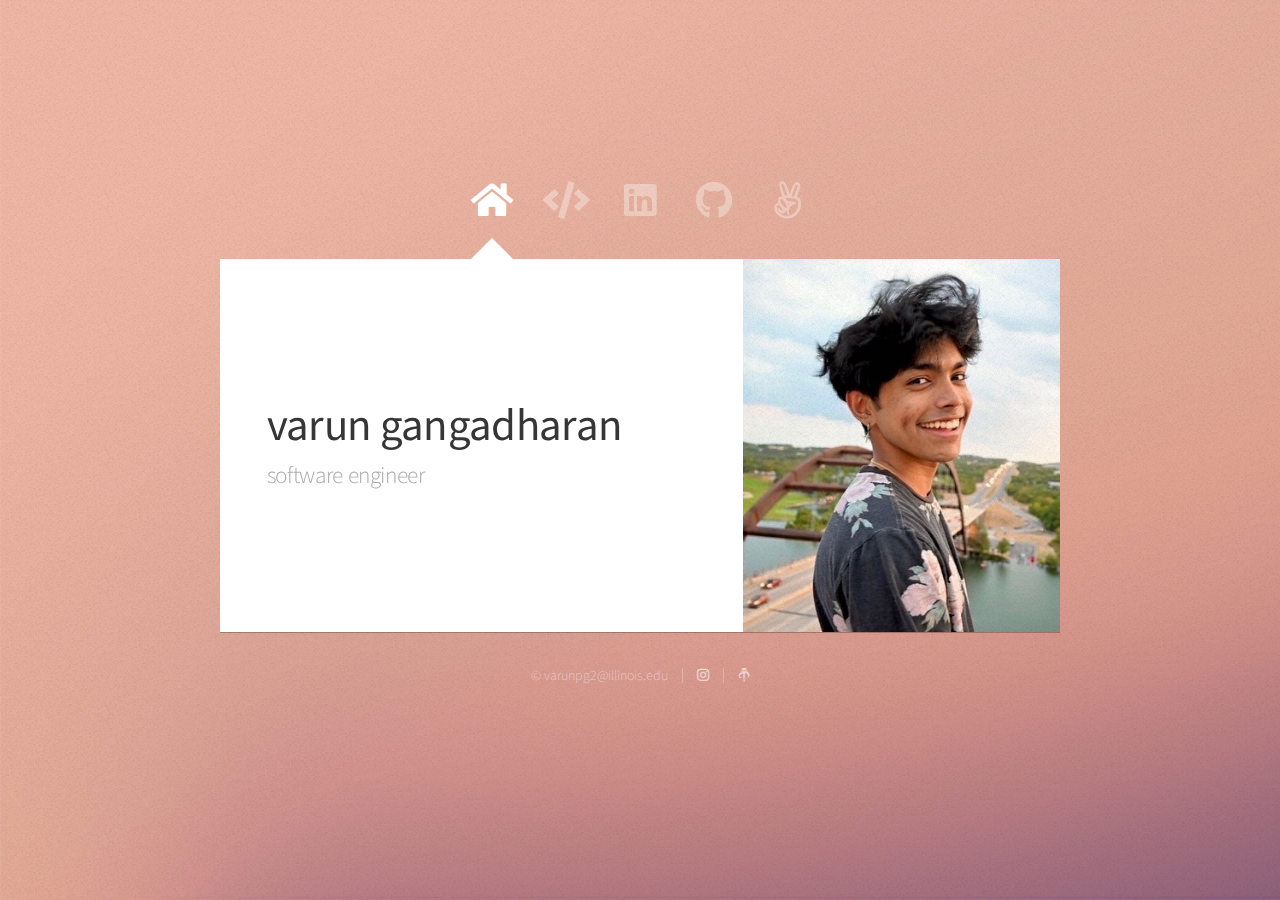
==== index.html @ 3e831afe "added proj page" ====
<!DOCTYPE HTML>

<html>
	<head>
		<title>Varun's Portfolio</title>
		<meta charset="utf-8" />
		<meta name="viewport" content="width=device-width, initial-scale=1, user-scalable=no" />
		<link rel="stylesheet" href="assets/css/main.css" />
		<noscript><link rel="stylesheet" href="assets/css/noscript.css" /></noscript>
	</head>
	<body class="is-preload">

		<!-- Wrapper-->
			<div id="wrapper">

				<!-- Nav -->
					<nav id="nav">
						<a href="#" class="icon solid fa-home"><span>Home</span></a>
						<a href="projects.html" class="icon solid fa-code"><span>projects</span></a>
						<a href="https://www.linkedin.com/in/varun-gangadharan-8949b71b5/" class="icon brands fa-linkedin"  target="_blank"><span>linkedin</span></a>
						<a href="https://github.com/varun-gangadharan" class="icon brands fa-github"  target="_blank"><span>github</span></a>
						<a href="resume.html" class="icon brands fa-angellist" target="_blank"><span>resume</span></a>
					</nav>

				<!-- Main -->
					<div id="main">

						<!-- Me -->
							<article id="home" class="panel intro">
								<header>
									<h1>varun gangadharan</h1>
									<p>software engineer</p>
								</header>
								<a href="#work" class="jumplink pic">
									<img src="images/try.png" alt="" />
								</a>
							</article>

						<!-- Work 
							<article id="work" class="panel">
								<header>
									<h2>Work</h2>
								</header>
								<p>
									project description
								</p>
								<section>
									<div class="row">
										<div class="col-4 col-6-medium col-12-small">
											<a href="#" class="image fit"><img src="images/pic01.jpg" alt=""></a>
										</div>
										<div class="col-4 col-6-medium col-12-small">
											<a href="#" class="image fit"><img src="images/pic02.jpg" alt=""></a>
										</div>
										<div class="col-4 col-6-medium col-12-small">
											<a href="#" class="image fit"><img src="images/pic03.jpg" alt=""></a>
										</div>
										<div class="col-4 col-6-medium col-12-small">
											<a href="#" class="image fit"><img src="images/pic04.jpg" alt=""></a>
										</div>
										<div class="col-4 col-6-medium col-12-small">
											<a href="#" class="image fit"><img src="images/pic05.jpg" alt=""></a>
										</div>
										<div class="col-4 col-6-medium col-12-small">
											<a href="#" class="image fit"><img src="images/pic06.jpg" alt=""></a>
										</div>
										<div class="col-4 col-6-medium col-12-small">
											<a href="#" class="image fit"><img src="images/pic07.jpg" alt=""></a>
										</div>
										<div class="col-4 col-6-medium col-12-small">
											<a href="#" class="image fit"><img src="images/pic08.jpg" alt=""></a>
										</div>
										<div class="col-4 col-6-medium col-12-small">
											<a href="#" class="image fit"><img src="images/pic09.jpg" alt=""></a>
										</div>
										<div class="col-4 col-6-medium col-12-small">
											<a href="#" class="image fit"><img src="images/pic10.jpg" alt=""></a>
										</div>
										<div class="col-4 col-6-medium col-12-small">
											<a href="#" class="image fit"><img src="images/pic11.jpg" alt=""></a>
										</div>
										<div class="col-4 col-6-medium col-12-small">
											<a href="#" class="image fit"><img src="images/pic12.jpg" alt=""></a>
										</div>
									</div>
								</section>
							</article>
						-->

					</div>

			<!-- Footer -->
			<div id="footer">
				<ul class="copyright">
					<li>&copy; varunpg2@illinois.edu</li><li><a href="https://www.instagram.com/varun.gangadharan/" class="icon brands fa-instagram" target="_blank"></a></li><li><a href="https://letterboxd.com/varuntheg/" class="icon brands fa-mandalorian" target="_blank"></a></li>
				</ul>
			</div>

	</div>

		<!-- Scripts -->
			<script src="assets/js/jquery.min.js"></script>
			<script src="assets/js/browser.min.js"></script>
			<script src="assets/js/breakpoints.min.js"></script>
			<script src="assets/js/util.js"></script>
			<script src="assets/js/main.js"></script>

	</body>
</html>
---- assets/css/main.css ----
@import url("https://fonts.googleapis.com/css?family=Source+Sans+Pro:300,400,300italic,400italic");
@import url("fontawesome-all.min.css");

/*
	Astral by HTML5 UP
	html5up.net | @ajlkn
	Free for personal and commercial use under the CCA 3.0 license (html5up.net/license)
*/

html, body, div, span, applet, object,
iframe, h1, h2, h3, h4, h5, h6, p, blockquote,
pre, a, abbr, acronym, address, big, cite,
code, del, dfn, em, img, ins, kbd, q, s, samp,
small, strike, strong, sub, sup, tt, var, b,
u, i, center, dl, dt, dd, ol, ul, li, fieldset,
form, label, legend, table, caption, tbody,
tfoot, thead, tr, th, td, article, aside,
canvas, details, embed, figure, figcaption,
footer, header, hgroup, menu, nav, output, ruby,
section, summary, time, mark, audio, video {
	margin: 0;
	padding: 0;
	border: 0;
	font-size: 100%;
	font: inherit;
	vertical-align: baseline;}

article, aside, details, figcaption, figure,
footer, header, hgroup, menu, nav, section {
	display: block;}

body {
	line-height: 1;
}

ol, ul {
	list-style: none;
}

blockquote, q {
	quotes: none;
}

	blockquote:before, blockquote:after, q:before, q:after {
		content: '';
		content: none;
	}

table {
	border-collapse: collapse;
	border-spacing: 0;
}

body {
	-webkit-text-size-adjust: none;
}

mark {
	background-color: transparent;
	color: inherit;
}

input::-moz-focus-inner {
	border: 0;
	padding: 0;
}

input, select, textarea {
	-moz-appearance: none;
	-webkit-appearance: none;
	-ms-appearance: none;
	appearance: none;
}

/* Row */

	.row {
		display: flex;
		flex-wrap: wrap;
		box-sizing: border-box;
		align-items: stretch;
	}

		.row > * {
			box-sizing: border-box;
		}

		.row.gtr-uniform > * > :last-child {
			margin-bottom: 0;
		}

		.row.aln-left {
			justify-content: flex-start;
		}

		.row.aln-center {
			justify-content: center;
		}

		.row.aln-right {
			justify-content: flex-end;
		}

		.row.aln-top {
			align-items: flex-start;
		}

		.row.aln-middle {
			align-items: center;
		}

		.row.aln-bottom {
			align-items: flex-end;
		}

		.row > .imp {
			order: -1;
		}

		.row > .col-1 {
			width: 8.33333%;
		}

		.row > .off-1 {
			margin-left: 8.33333%;
		}

		.row > .col-2 {
			width: 16.66667%;
		}

		.row > .off-2 {
			margin-left: 16.66667%;
		}

		.row > .col-3 {
			width: 25%;
		}

		.row > .off-3 {
			margin-left: 25%;
		}

		.row > .col-4 {
			width: 33.33333%;
		}

		.row > .off-4 {
			margin-left: 33.33333%;
		}

		.row > .col-5 {
			width: 41.66667%;
		}

		.row > .off-5 {
			margin-left: 41.66667%;
		}

		.row > .col-6 {
			width: 50%;
		}

		.row > .off-6 {
			margin-left: 50%;
		}

		.row > .col-7 {
			width: 58.33333%;
		}

		.row > .off-7 {
			margin-left: 58.33333%;
		}

		.row > .col-8 {
			width: 66.66667%;
		}

		.row > .off-8 {
			margin-left: 66.66667%;
		}

		.row > .col-9 {
			width: 75%;
		}

		.row > .off-9 {
			margin-left: 75%;
		}

		.row > .col-10 {
			width: 83.33333%;
		}

		.row > .off-10 {
			margin-left: 83.33333%;
		}

		.row > .col-11 {
			width: 91.66667%;
		}

		.row > .off-11 {
			margin-left: 91.66667%;
		}

		.row > .col-12 {
			width: 100%;
		}

		.row > .off-12 {
			margin-left: 100%;
		}

		.row.gtr-0 {
			margin-top: 0em;
			margin-left: 0em;
		}

			.row.gtr-0 > * {
				padding: 0em 0 0 0em;
			}

			.row.gtr-0.gtr-uniform {
				margin-top: 0em;
			}

				.row.gtr-0.gtr-uniform > * {
					padding-top: 0em;
				}

		.row.gtr-25 {
			margin-top: -0.3125em;
			margin-left: -0.3125em;
		}

			.row.gtr-25 > * {
				padding: 0.3125em 0 0 0.3125em;
			}

			.row.gtr-25.gtr-uniform {
				margin-top: -0.3125em;
			}

				.row.gtr-25.gtr-uniform > * {
					padding-top: 0.3125em;
				}

		.row.gtr-50 {
			margin-top: -0.625em;
			margin-left: -0.625em;
		}

			.row.gtr-50 > * {
				padding: 0.625em 0 0 0.625em;
			}

			.row.gtr-50.gtr-uniform {
				margin-top: -0.625em;
			}

				.row.gtr-50.gtr-uniform > * {
					padding-top: 0.625em;
				}

		.row {
			margin-top: -1.25em;
			margin-left: -1.25em;
		}

			.row > * {
				padding: 1.25em 0 0 1.25em;
			}

			.row.gtr-uniform {
				margin-top: -1.25em;
			}

				.row.gtr-uniform > * {
					padding-top: 1.25em;
				}

		.row.gtr-150 {
			margin-top: -1.875em;
			margin-left: -1.875em;
		}

			.row.gtr-150 > * {
				padding: 1.875em 0 0 1.875em;
			}

			.row.gtr-150.gtr-uniform {
				margin-top: -1.875em;
			}

				.row.gtr-150.gtr-uniform > * {
					padding-top: 1.875em;
				}

		.row.gtr-200 {
			margin-top: -2.5em;
			margin-left: -2.5em;
		}

			.row.gtr-200 > * {
				padding: 2.5em 0 0 2.5em;
			}

			.row.gtr-200.gtr-uniform {
				margin-top: -2.5em;
			}

				.row.gtr-200.gtr-uniform > * {
					padding-top: 2.5em;
				}

		@media screen and (max-width: 1680px) {

			.row {
				display: flex;
				flex-wrap: wrap;
				box-sizing: border-box;
				align-items: stretch;
			}

				.row > * {
					box-sizing: border-box;
				}

				.row.gtr-uniform > * > :last-child {
					margin-bottom: 0;
				}

				.row.aln-left {
					justify-content: flex-start;
				}

				.row.aln-center {
					justify-content: center;
				}

				.row.aln-right {
					justify-content: flex-end;
				}

				.row.aln-top {
					align-items: flex-start;
				}

				.row.aln-middle {
					align-items: center;
				}

				.row.aln-bottom {
					align-items: flex-end;
				}

				.row > .imp-xlarge {
					order: -1;
				}

				.row > .col-1-xlarge {
					width: 8.33333%;
				}

				.row > .off-1-xlarge {
					margin-left: 8.33333%;
				}

				.row > .col-2-xlarge {
					width: 16.66667%;
				}

				.row > .off-2-xlarge {
					margin-left: 16.66667%;
				}

				.row > .col-3-xlarge {
					width: 25%;
				}

				.row > .off-3-xlarge {
					margin-left: 25%;
				}

				.row > .col-4-xlarge {
					width: 33.33333%;
				}

				.row > .off-4-xlarge {
					margin-left: 33.33333%;
				}

				.row > .col-5-xlarge {
					width: 41.66667%;
				}

				.row > .off-5-xlarge {
					margin-left: 41.66667%;
				}

				.row > .col-6-xlarge {
					width: 50%;
				}

				.row > .off-6-xlarge {
					margin-left: 50%;
				}

				.row > .col-7-xlarge {
					width: 58.33333%;
				}

				.row > .off-7-xlarge {
					margin-left: 58.33333%;
				}

				.row > .col-8-xlarge {
					width: 66.66667%;
				}

				.row > .off-8-xlarge {
					margin-left: 66.66667%;
				}

				.row > .col-9-xlarge {
					width: 75%;
				}

				.row > .off-9-xlarge {
					margin-left: 75%;
				}

				.row > .col-10-xlarge {
					width: 83.33333%;
				}

				.row > .off-10-xlarge {
					margin-left: 83.33333%;
				}

				.row > .col-11-xlarge {
					width: 91.66667%;
				}

				.row > .off-11-xlarge {
					margin-left: 91.66667%;
				}

				.row > .col-12-xlarge {
					width: 100%;
				}

				.row > .off-12-xlarge {
					margin-left: 100%;
				}

				.row.gtr-0 {
					margin-top: 0em;
					margin-left: 0em;
				}

					.row.gtr-0 > * {
						padding: 0em 0 0 0em;
					}

					.row.gtr-0.gtr-uniform {
						margin-top: 0em;
					}

						.row.gtr-0.gtr-uniform > * {
							padding-top: 0em;
						}

				.row.gtr-25 {
					margin-top: -0.3125em;
					margin-left: -0.3125em;
				}

					.row.gtr-25 > * {
						padding: 0.3125em 0 0 0.3125em;
					}

					.row.gtr-25.gtr-uniform {
						margin-top: -0.3125em;
					}

						.row.gtr-25.gtr-uniform > * {
							padding-top: 0.3125em;
						}

				.row.gtr-50 {
					margin-top: -0.625em;
					margin-left: -0.625em;
				}

					.row.gtr-50 > * {
						padding: 0.625em 0 0 0.625em;
					}

					.row.gtr-50.gtr-uniform {
						margin-top: -0.625em;
					}

						.row.gtr-50.gtr-uniform > * {
							padding-top: 0.625em;
						}

				.row {
					margin-top: -1.25em;
					margin-left: -1.25em;
				}

					.row > * {
						padding: 1.25em 0 0 1.25em;
					}

					.row.gtr-uniform {
						margin-top: -1.25em;
					}

						.row.gtr-uniform > * {
							padding-top: 1.25em;
						}

				.row.gtr-150 {
					margin-top: -1.875em;
					margin-left: -1.875em;
				}

					.row.gtr-150 > * {
						padding: 1.875em 0 0 1.875em;
					}

					.row.gtr-150.gtr-uniform {
						margin-top: -1.875em;
					}

						.row.gtr-150.gtr-uniform > * {
							padding-top: 1.875em;
						}

				.row.gtr-200 {
					margin-top: -2.5em;
					margin-left: -2.5em;
				}

					.row.gtr-200 > * {
						padding: 2.5em 0 0 2.5em;
					}

					.row.gtr-200.gtr-uniform {
						margin-top: -2.5em;
					}

						.row.gtr-200.gtr-uniform > * {
							padding-top: 2.5em;
						}

		}

		@media screen and (max-width: 1280px) {

			.row {
				display: flex;
				flex-wrap: wrap;
				box-sizing: border-box;
				align-items: stretch;
			}

				.row > * {
					box-sizing: border-box;
				}

				.row.gtr-uniform > * > :last-child {
					margin-bottom: 0;
				}

				.row.aln-left {
					justify-content: flex-start;
				}

				.row.aln-center {
					justify-content: center;
				}

				.row.aln-right {
					justify-content: flex-end;
				}

				.row.aln-top {
					align-items: flex-start;
				}

				.row.aln-middle {
					align-items: center;
				}

				.row.aln-bottom {
					align-items: flex-end;
				}

				.row > .imp-large {
					order: -1;
				}

				.row > .col-1-large {
					width: 8.33333%;
				}

				.row > .off-1-large {
					margin-left: 8.33333%;
				}

				.row > .col-2-large {
					width: 16.66667%;
				}

				.row > .off-2-large {
					margin-left: 16.66667%;
				}

				.row > .col-3-large {
					width: 25%;
				}

				.row > .off-3-large {
					margin-left: 25%;
				}

				.row > .col-4-large {
					width: 33.33333%;
				}

				.row > .off-4-large {
					margin-left: 33.33333%;
				}

				.row > .col-5-large {
					width: 41.66667%;
				}

				.row > .off-5-large {
					margin-left: 41.66667%;
				}

				.row > .col-6-large {
					width: 50%;
				}

				.row > .off-6-large {
					margin-left: 50%;
				}

				.row > .col-7-large {
					width: 58.33333%;
				}

				.row > .off-7-large {
					margin-left: 58.33333%;
				}

				.row > .col-8-large {
					width: 66.66667%;
				}

				.row > .off-8-large {
					margin-left: 66.66667%;
				}

				.row > .col-9-large {
					width: 75%;
				}

				.row > .off-9-large {
					margin-left: 75%;
				}

				.row > .col-10-large {
					width: 83.33333%;
				}

				.row > .off-10-large {
					margin-left: 83.33333%;
				}

				.row > .col-11-large {
					width: 91.66667%;
				}

				.row > .off-11-large {
					margin-left: 91.66667%;
				}

				.row > .col-12-large {
					width: 100%;
				}

				.row > .off-12-large {
					margin-left: 100%;
				}

				.row.gtr-0 {
					margin-top: 0em;
					margin-left: 0em;
				}

					.row.gtr-0 > * {
						padding: 0em 0 0 0em;
					}

					.row.gtr-0.gtr-uniform {
						margin-top: 0em;
					}

						.row.gtr-0.gtr-uniform > * {
							padding-top: 0em;
						}

				.row.gtr-25 {
					margin-top: -0.3125em;
					margin-left: -0.3125em;
				}

					.row.gtr-25 > * {
						padding: 0.3125em 0 0 0.3125em;
					}

					.row.gtr-25.gtr-uniform {
						margin-top: -0.3125em;
					}

						.row.gtr-25.gtr-uniform > * {
							padding-top: 0.3125em;
						}

				.row.gtr-50 {
					margin-top: -0.625em;
					margin-left: -0.625em;
				}

					.row.gtr-50 > * {
						padding: 0.625em 0 0 0.625em;
					}

					.row.gtr-50.gtr-uniform {
						margin-top: -0.625em;
					}

						.row.gtr-50.gtr-uniform > * {
							padding-top: 0.625em;
						}

				.row {
					margin-top: -1.25em;
					margin-left: -1.25em;
				}

					.row > * {
						padding: 1.25em 0 0 1.25em;
					}

					.row.gtr-uniform {
						margin-top: -1.25em;
					}

						.row.gtr-uniform > * {
							padding-top: 1.25em;
						}

				.row.gtr-150 {
					margin-top: -1.875em;
					margin-left: -1.875em;
				}

					.row.gtr-150 > * {
						padding: 1.875em 0 0 1.875em;
					}

					.row.gtr-150.gtr-uniform {
						margin-top: -1.875em;
					}

						.row.gtr-150.gtr-uniform > * {
							padding-top: 1.875em;
						}

				.row.gtr-200 {
					margin-top: -2.5em;
					margin-left: -2.5em;
				}

					.row.gtr-200 > * {
						padding: 2.5em 0 0 2.5em;
					}

					.row.gtr-200.gtr-uniform {
						margin-top: -2.5em;
					}

						.row.gtr-200.gtr-uniform > * {
							padding-top: 2.5em;
						}

		}

		@media screen and (max-width: 980px) {

			.row {
				display: flex;
				flex-wrap: wrap;
				box-sizing: border-box;
				align-items: stretch;
			}

				.row > * {
					box-sizing: border-box;
				}

				.row.gtr-uniform > * > :last-child {
					margin-bottom: 0;
				}

				.row.aln-left {
					justify-content: flex-start;
				}

				.row.aln-center {
					justify-content: center;
				}

				.row.aln-right {
					justify-content: flex-end;
				}

				.row.aln-top {
					align-items: flex-start;
				}

				.row.aln-middle {
					align-items: center;
				}

				.row.aln-bottom {
					align-items: flex-end;
				}

				.row > .imp-medium {
					order: -1;
				}

				.row > .col-1-medium {
					width: 8.33333%;
				}

				.row > .off-1-medium {
					margin-left: 8.33333%;
				}

				.row > .col-2-medium {
					width: 16.66667%;
				}

				.row > .off-2-medium {
					margin-left: 16.66667%;
				}

				.row > .col-3-medium {
					width: 25%;
				}

				.row > .off-3-medium {
					margin-left: 25%;
				}

				.row > .col-4-medium {
					width: 33.33333%;
				}

				.row > .off-4-medium {
					margin-left: 33.33333%;
				}

				.row > .col-5-medium {
					width: 41.66667%;
				}

				.row > .off-5-medium {
					margin-left: 41.66667%;
				}

				.row > .col-6-medium {
					width: 50%;
				}

				.row > .off-6-medium {
					margin-left: 50%;
				}

				.row > .col-7-medium {
					width: 58.33333%;
				}

				.row > .off-7-medium {
					margin-left: 58.33333%;
				}

				.row > .col-8-medium {
					width: 66.66667%;
				}

				.row > .off-8-medium {
					margin-left: 66.66667%;
				}

				.row > .col-9-medium {
					width: 75%;
				}

				.row > .off-9-medium {
					margin-left: 75%;
				}

				.row > .col-10-medium {
					width: 83.33333%;
				}

				.row > .off-10-medium {
					margin-left: 83.33333%;
				}

				.row > .col-11-medium {
					width: 91.66667%;
				}

				.row > .off-11-medium {
					margin-left: 91.66667%;
				}

				.row > .col-12-medium {
					width: 100%;
				}

				.row > .off-12-medium {
					margin-left: 100%;
				}

				.row.gtr-0 {
					margin-top: 0em;
					margin-left: 0em;
				}

					.row.gtr-0 > * {
						padding: 0em 0 0 0em;
					}

					.row.gtr-0.gtr-uniform {
						margin-top: 0em;
					}

						.row.gtr-0.gtr-uniform > * {
							padding-top: 0em;
						}

				.row.gtr-25 {
					margin-top: -0.3125em;
					margin-left: -0.3125em;
				}

					.row.gtr-25 > * {
						padding: 0.3125em 0 0 0.3125em;
					}

					.row.gtr-25.gtr-uniform {
						margin-top: -0.3125em;
					}

						.row.gtr-25.gtr-uniform > * {
							padding-top: 0.3125em;
						}

				.row.gtr-50 {
					margin-top: -0.625em;
					margin-left: -0.625em;
				}

					.row.gtr-50 > * {
						padding: 0.625em 0 0 0.625em;
					}

					.row.gtr-50.gtr-uniform {
						margin-top: -0.625em;
					}

						.row.gtr-50.gtr-uniform > * {
							padding-top: 0.625em;
						}

				.row {
					margin-top: -1.25em;
					margin-left: -1.25em;
				}

					.row > * {
						padding: 1.25em 0 0 1.25em;
					}

					.row.gtr-uniform {
						margin-top: -1.25em;
					}

						.row.gtr-uniform > * {
							padding-top: 1.25em;
						}

				.row.gtr-150 {
					margin-top: -1.875em;
					margin-left: -1.875em;
				}

					.row.gtr-150 > * {
						padding: 1.875em 0 0 1.875em;
					}

					.row.gtr-150.gtr-uniform {
						margin-top: -1.875em;
					}

						.row.gtr-150.gtr-uniform > * {
							padding-top: 1.875em;
						}

				.row.gtr-200 {
					margin-top: -2.5em;
					margin-left: -2.5em;
				}

					.row.gtr-200 > * {
						padding: 2.5em 0 0 2.5em;
					}

					.row.gtr-200.gtr-uniform {
						margin-top: -2.5em;
					}

						.row.gtr-200.gtr-uniform > * {
							padding-top: 2.5em;
						}

		}

		@media screen and (max-width: 736px) {

			.row {
				display: flex;
				flex-wrap: wrap;
				box-sizing: border-box;
				align-items: stretch;
			}

				.row > * {
					box-sizing: border-box;
				}

				.row.gtr-uniform > * > :last-child {
					margin-bottom: 0;
				}

				.row.aln-left {
					justify-content: flex-start;
				}

				.row.aln-center {
					justify-content: center;
				}

				.row.aln-right {
					justify-content: flex-end;
				}

				.row.aln-top {
					align-items: flex-start;
				}

				.row.aln-middle {
					align-items: center;
				}

				.row.aln-bottom {
					align-items: flex-end;
				}

				.row > .imp-small {
					order: -1;
				}

				.row > .col-1-small {
					width: 8.33333%;
				}

				.row > .off-1-small {
					margin-left: 8.33333%;
				}

				.row > .col-2-small {
					width: 16.66667%;
				}

				.row > .off-2-small {
					margin-left: 16.66667%;
				}

				.row > .col-3-small {
					width: 25%;
				}

				.row > .off-3-small {
					margin-left: 25%;
				}

				.row > .col-4-small {
					width: 33.33333%;
				}

				.row > .off-4-small {
					margin-left: 33.33333%;
				}

				.row > .col-5-small {
					width: 41.66667%;
				}

				.row > .off-5-small {
					margin-left: 41.66667%;
				}

				.row > .col-6-small {
					width: 50%;
				}

				.row > .off-6-small {
					margin-left: 50%;
				}

				.row > .col-7-small {
					width: 58.33333%;
				}

				.row > .off-7-small {
					margin-left: 58.33333%;
				}

				.row > .col-8-small {
					width: 66.66667%;
				}

				.row > .off-8-small {
					margin-left: 66.66667%;
				}

				.row > .col-9-small {
					width: 75%;
				}

				.row > .off-9-small {
					margin-left: 75%;
				}

				.row > .col-10-small {
					width: 83.33333%;
				}

				.row > .off-10-small {
					margin-left: 83.33333%;
				}

				.row > .col-11-small {
					width: 91.66667%;
				}

				.row > .off-11-small {
					margin-left: 91.66667%;
				}

				.row > .col-12-small {
					width: 100%;
				}

				.row > .off-12-small {
					margin-left: 100%;
				}

				.row.gtr-0 {
					margin-top: 0em;
					margin-left: 0em;
				}

					.row.gtr-0 > * {
						padding: 0em 0 0 0em;
					}

					.row.gtr-0.gtr-uniform {
						margin-top: 0em;
					}

						.row.gtr-0.gtr-uniform > * {
							padding-top: 0em;
						}

				.row.gtr-25 {
					margin-top: -0.3125em;
					margin-left: -0.3125em;
				}

					.row.gtr-25 > * {
						padding: 0.3125em 0 0 0.3125em;
					}

					.row.gtr-25.gtr-uniform {
						margin-top: -0.3125em;
					}

						.row.gtr-25.gtr-uniform > * {
							padding-top: 0.3125em;
						}

				.row.gtr-50 {
					margin-top: -0.625em;
					margin-left: -0.625em;
				}

					.row.gtr-50 > * {
						padding: 0.625em 0 0 0.625em;
					}

					.row.gtr-50.gtr-uniform {
						margin-top: -0.625em;
					}

						.row.gtr-50.gtr-uniform > * {
							padding-top: 0.625em;
						}

				.row {
					margin-top: -1.25em;
					margin-left: -1.25em;
				}

					.row > * {
						padding: 1.25em 0 0 1.25em;
					}

					.row.gtr-uniform {
						margin-top: -1.25em;
					}

						.row.gtr-uniform > * {
							padding-top: 1.25em;
						}

				.row.gtr-150 {
					margin-top: -1.875em;
					margin-left: -1.875em;
				}

					.row.gtr-150 > * {
						padding: 1.875em 0 0 1.875em;
					}

					.row.gtr-150.gtr-uniform {
						margin-top: -1.875em;
					}

						.row.gtr-150.gtr-uniform > * {
							padding-top: 1.875em;
						}

				.row.gtr-200 {
					margin-top: -2.5em;
					margin-left: -2.5em;
				}

					.row.gtr-200 > * {
						padding: 2.5em 0 0 2.5em;
					}

					.row.gtr-200.gtr-uniform {
						margin-top: -2.5em;
					}

						.row.gtr-200.gtr-uniform > * {
							padding-top: 2.5em;
						}

		}

/* Basic */

	html {
		box-sizing: border-box;
	}

	*, *:before, *:after {
		box-sizing: inherit;
	}

	body {
		background-image: url("images/overlay.png"), url("images/bg.jpg");
		background-repeat: repeat, no-repeat;
		background-size: auto, 100% 100%;
		background-attachment: fixed;
		overflow-y: scroll;
	}

		body.is-preload *, body.is-preload *:before, body.is-preload *:after {
			-moz-animation: none !important;
			-webkit-animation: none !important;
			-ms-animation: none !important;
			animation: none !important;
			-moz-transition: none !important;
			-webkit-transition: none !important;
			-ms-transition: none !important;
			transition: none !important;
		}

	body, input, textarea, select {
		font-family: 'Source Sans Pro', sans-serif;
		font-weight: 300;
		color: #777777;
		font-size: 20pt;
		line-height: 1.75em;
	}

		@media screen and (max-width: 1680px) {

			body, input, textarea, select {
				font-size: 15pt;
			}

		}

		@media screen and (max-width: 1280px) {

			body, input, textarea, select {
				font-size: 14pt;
			}

		}

		@media screen and (max-width: 736px) {

			body, input, textarea, select {
				font-size: 12pt;
			}

		}

		@media screen and (max-width: 360px) {

			body, input, textarea, select {
				font-size: 11pt;
			}

		}

	strong, b, h1, h2, h3, h4, h5, h6 {
		font-weight: 400;
		color: #363636;
	}

	h1 {
		font-size: 2.4em;
		letter-spacing: -0.015em;
	}

	h2 {
		font-size: 1.8em;
		letter-spacing: -0.015em;
	}

	h3, h4, h5, h6 {
		font-size: 1.25em;
		letter-spacing: -0.015em;
	}

	@media screen and (max-width: 736px) {

		h1 {
			font-size: 1.75em;
		}

		h2 {
			font-size: 1.375em;
		}

		h3, h4, h5, h6 {
			font-size: 1em;
		}

	}

	blockquote {
		border-left: solid 0.5em #ddd;
		padding: 1em 0 1em 2em;
		font-style: italic;
	}

	em, i {
		font-style: italic;
	}

	hr {
		border: 0;
		border-top: solid 1px #ddd;
		padding: 1.5em 0 0 0;
		margin: 1.75em 0 0 0;
	}

	sub {
		position: relative;
		top: 0.5em;
		font-size: 0.8em;
	}

	sup {
		position: relative;
		top: -0.5em;
		font-size: 0.8em;
	}

	br.clear {
		clear: both;
	}

	p, ul, ol, dl, table, blockquote, form {
		margin-bottom: 2em;
	}

/* Table */

	table {
		width: 100%;
	}

		table.default tbody tr {
			border-bottom: solid 1px #f4f4f4;
		}

		table.default td {
			padding: 0.5em 1em 0.5em 1em;
		}

		table.default th {
			text-align: left;
			font-weight: 400;
			padding: 0.5em 1em 0.5em 1em;
		}

		table.default thead {
			border-bottom: solid 2px #f4f4f4;
		}

/* Form */

	form label {
		display: block;
		font-weight: 400;
		color: #363636;
		margin: 0 0 1em 0;
	}

	form input[type="text"],
	form input[type="email"],
	form input[type="password"],
	form select,
	form textarea {
		-webkit-appearance: none;
		border: 0;
		background: #f4f4f4;
		padding: 0.75em;
		width: 100%;
		-moz-transition: background-color .25s ease-in-out;
		-webkit-transition: background-color .25s ease-in-out;
		-ms-transition: background-color .25s ease-in-out;
		transition: background-color .25s ease-in-out;
	}

		form input[type="text"]:focus,
		form input[type="email"]:focus,
		form input[type="password"]:focus,
		form select:focus,
		form textarea:focus {
			background: #f8f8f8;
		}

	form input[type="text"],
	form input[type="email"],
	form input[type="password"],
	form select {
		line-height: 1.35em;
	}

	form ::-webkit-input-placeholder {
		color: #999;
	}

	form :-moz-placeholder {
		color: #999;
	}

	form ::-moz-placeholder {
		color: #999;
	}

	form :-ms-input-placeholder {
		color: #999;
	}

/* Section/Article */

	section, article {
		margin-bottom: 3em;
	}

		section > :last-child, section:last-child, article > :last-child, article:last-child {
			margin-bottom: 0;
		}

	header {
		margin: 0 0 1.5em 0;
	}

		header > p {
			margin: 0.5em 0 0 0;
			color: #aaa;
		}

		@media screen and (max-width: 736px) {

			header {
				margin: 0 0 1em 0;
			}

		}

/* Image */

	.image {
		display: inline-block;
	}

		.image img {
			display: block;
			width: 100%;
		}

		.image.fit {
			display: block;
			width: 100%;
		}

		.image.featured {
			display: block;
			width: 100%;
			margin: 0 0 2em 0;
		}

		.image.left {
			float: left;
			margin: 0 2em 2em 0;
		}

		.image.centered {
			display: block;
			margin: 0 0 2em 0;
		}

			.image.centered img {
				margin: 0 auto;
				width: auto;
			}

/* Button */

	input[type="button"],
	input[type="submit"],
	input[type="reset"],
	button,
	.button {
		-moz-transition: background-color .25s ease-in-out;
		-webkit-transition: background-color .25s ease-in-out;
		-ms-transition: background-color .25s ease-in-out;
		transition: background-color .25s ease-in-out;
		-webkit-appearance: none;
		display: inline-block;
		background-color: #222222;
		color: #ffffff;
		border: 0;
		cursor: pointer;
		outline: 0;
		padding: 0.7em 1.5em 0.7em 1.5em;
	}

		input[type="button"]:hover,
		input[type="submit"]:hover,
		input[type="reset"]:hover,
		button:hover,
		.button:hover {
			background-color: #333333;
		}

		input[type="button"]:active,
		input[type="submit"]:active,
		input[type="reset"]:active,
		button:active,
		.button:active {
			background-color: #444444;
		}

		input[type="button"].alt,
		input[type="submit"].alt,
		input[type="reset"].alt,
		button.alt,
		.button.alt {
			background-color: #777777;
		}

			input[type="button"].alt:hover,
			input[type="submit"].alt:hover,
			input[type="reset"].alt:hover,
			button.alt:hover,
			.button.alt:hover {
				background-color: #888888;
			}

			input[type="button"].alt:active,
			input[type="submit"].alt:active,
			input[type="reset"].alt:active,
			button.alt:active,
			.button.alt:active {
				background-color: #999999;
			}

		input[type="button"].small,
		input[type="submit"].small,
		input[type="reset"].small,
		button.small,
		.button.small {
			font-size: 0.75em;
		}

		input[type="button"].large,
		input[type="submit"].large,
		input[type="reset"].large,
		button.large,
		.button.large {
			font-size: 1.25em;
			padding: 0.5em 1.25em 0.5em 1.25em;
		}

		input[type="button"].xlarge,
		input[type="submit"].xlarge,
		input[type="reset"].xlarge,
		button.xlarge,
		.button.xlarge {
			font-size: 1.5em;
			padding: 0.5em 1.25em 0.5em 1.25em;
		}

		@media screen and (max-width: 736px) {

			input[type="button"],
			input[type="submit"],
			input[type="reset"],
			button,
			.button {
				width: 100%;
			}

		}

/* List */

	ul {
		list-style: disc;
		padding-left: 1em;
	}

		ul li {
			padding-left: 0.5em;
		}

	ol {
		list-style: decimal;
		padding-left: 1.25em;
	}

		ol li {
			padding-left: 0.25em;
		}

/* Actions */

	ul.actions {
		list-style: none;
		padding-left: 0;
	}

		ul.actions li {
			display: inline-block;
			padding-left: 0;
			margin: 0 0 0 0.5em;
		}

			ul.actions li:first-child {
				margin-left: 0;
			}

		@media screen and (max-width: 736px) {

			ul.actions li {
				display: block;
				margin: 0.75em 0 0 0;
			}

				ul.actions li:first-child {
					margin-top: 0;
				}

		}

/* Icons */

	.icon {
		text-decoration: none;
		position: relative;
		text-decoration: none;
	}

		.icon:before {
			-moz-osx-font-smoothing: grayscale;
			-webkit-font-smoothing: antialiased;
			display: inline-block;
			font-style: normal;
			font-variant: normal;
			text-rendering: auto;
			line-height: 1;
			text-transform: none !important;
			font-family: 'Font Awesome 5 Free';
			font-weight: 400;
		}

		.icon.solid:before {
			font-weight: 900;
		}

		.icon.brands:before {
			font-family: 'Font Awesome 5 Brands';
		}

		.icon:before {
			line-height: inherit;
		}

		.icon > .label {
			display: none;
		}

/* Nav */

	#nav {
		text-align: center;
		height: 4.25em;
		cursor: default;
	}

		#nav a {
			position: relative;
			display: inline-block;
			color: #ffffff;
			width: 1em;
			height: 1em;
			line-height: 0.9em;
			font-size: 2.5em;
			margin: 0 0.25em 0 0.25em;
			opacity: 0.35;
			outline: 0;
			-moz-transition: opacity .25s ease-in-out;
			-webkit-transition: opacity .25s ease-in-out;
			-ms-transition: opacity .25s ease-in-out;
			transition: opacity .25s ease-in-out;
		}

			#nav a.icon:before {
				padding-right: 0;
			}

			#nav a:before {
				font-size: 0.8em;
			}

			#nav a:after {
				content: '';
				display: block;
				position: absolute;
				left: 50%;
				bottom: -0.75em;
				margin-left: -0.5em;
				border-bottom: solid 0em #ffffff;
				border-left: solid 0.5em transparent;
				border-right: solid 0.5em transparent;
				-moz-transition: border-bottom-width .25s ease-in-out;
				-webkit-transition: border-bottom-width .25s ease-in-out;
				-ms-transition: border-bottom-width .25s ease-in-out;
				transition: border-bottom-width .25s ease-in-out;
			}

			#nav a span {
				display: block;
				position: absolute;
				background: #222222;
				color: #ffffff;
				top: -2.75em;
				font-size: 0.3em;
				height: 2.25em;
				line-height: 2.25em;
				left: 50%;
				opacity: 0;
				-moz-transition: opacity .25s ease-in-out;
				-webkit-transition: opacity .25s ease-in-out;
				-ms-transition: opacity .25s ease-in-out;
				transition: opacity .25s ease-in-out;
				width: 5.5em;
				margin-left: -2.75em;
			}

				#nav a span:after {
					content: '';
					display: block;
					position: absolute;
					bottom: -0.4em;
					left: 50%;
					margin-left: -0.6em;
					border-top: solid 0.6em #222222;
					border-left: solid 0.6em transparent;
					border-right: solid 0.6em transparent;
				}

			#nav a:hover {
				opacity: 1.0;
			}

				#nav a:hover span {
					opacity: 1.0;
				}

			#nav a.active {
				opacity: 1.0;
			}

				#nav a.active:after {
					border-bottom-width: 0.5em;
				}

		@media screen and (max-width: 980px) {

			#nav a span {
				display: none;
			}

		}

/* Wrapper */

	#wrapper {
		width: 45em;
		margin: 0 auto;
		min-height: 100vh;
		max-width: 100%;
		padding: 4em 0;
		display: -moz-flex;
		display: -webkit-flex;
		display: -ms-flex;
		display: flex;
		-moz-flex-direction: column;
		-webkit-flex-direction: column;
		-ms-flex-direction: column;
		flex-direction: column;
		-moz-align-items: center;
		-webkit-align-items: center;
		-ms-align-items: center;
		align-items: center;
		-moz-justify-content: center;
		-webkit-justify-content: center;
		-ms-justify-content: center;
		justify-content: center;
		-moz-transition: opacity 1s ease-in-out;
		-webkit-transition: opacity 1s ease-in-out;
		-ms-transition: opacity 1s ease-in-out;
		transition: opacity 1s ease-in-out;
	}

		body.is-preload #wrapper {
			opacity: 0;
		}

		@media screen and (max-width: 1280px) {

			#wrapper {
				padding: 3em 0;
				max-width: calc(100% - 6em);
			}

		}

		@media screen and (max-width: 980px) {

			#wrapper {
				padding: 1.5em 0;
				max-width: calc(100% - 8em);
			}

		}

		@media screen and (max-width: 736px) {

			#wrapper {
				padding: 1em 0;
				max-width: calc(100% - 2em);
			}

		}

		@media screen and (max-width: 360px) {

			#wrapper {
				padding: 1em 0;
				max-width: 100%;
			}

		}

/* Main */

	#main {
		position: relative;
		overflow: hidden;
		width: 100%;
		background: #ffffff;
		box-shadow: 0px 1px 0px 0px rgba(0, 0, 0, 0.25);
		-moz-transition: min-height 0.5s ease-in-out, max-height 0.5s ease-in-out;
		-webkit-transition: min-height 0.5s ease-in-out, max-height 0.5s ease-in-out;
		-ms-transition: min-height 0.5s ease-in-out, max-height 0.5s ease-in-out;
		transition: min-height 0.5s ease-in-out, max-height 0.5s ease-in-out;
	}

		#main > .panel {
			-moz-transition: opacity 0.25s ease-in-out;
			-webkit-transition: opacity 0.25s ease-in-out;
			-ms-transition: opacity 0.25s ease-in-out;
			transition: opacity 0.25s ease-in-out;
			margin-bottom: 0;
			position: relative;
			padding: 3.5em 2.5em 2.5em 2.5em;
			width: 100%;
		}

			#main > .panel.inactive {
				opacity: 0;
			}

			@media screen and (max-width: 736px) {

				#main > .panel {
					padding: 2em 1.5em 1.5em 1.5em;
				}

			}

			#main > .panel.intro {
				padding: 0;
				height: 20em;
				display: -moz-flex;
				display: -webkit-flex;
				display: -ms-flex;
				display: flex;
				-moz-flex-direction: row;
				-webkit-flex-direction: row;
				-ms-flex-direction: row;
				flex-direction: row;
				-moz-align-items: center;
				-webkit-align-items: center;
				-ms-align-items: center;
				align-items: center;
			}

				#main > .panel.intro .pic {
					text-decoration: none;
					position: relative;
					-moz-flex-grow: 0;
					-webkit-flex-grow: 0;
					-ms-flex-grow: 0;
					flex-grow: 0;
					-moz-flex-shrink: 0;
					-webkit-flex-shrink: 0;
					-ms-flex-shrink: 0;
					flex-shrink: 0;
					width: 17em;
					height: 100%;
				}

					#main > .panel.intro .pic:before {
						content: '';
						position: absolute;
						top: 0;
						left: 0;
						background: url("images/overlay.png");
						width: 100%;
						height: 100%;
						z-index: 1;
					}

					#main > .panel.intro .pic img {
						position: relative;
						display: block;
						position: absolute;
						top: 0;
						left: 0;
						width: 100%;
						height: 100%;
						-moz-object-fit: cover;
						-webkit-object-fit: cover;
						-ms-object-fit: cover;
						object-fit: cover;
						-moz-object-position: center;
						-webkit-object-position: center;
						-ms-object-position: center;
						object-position: center;
					}

					#main > .panel.intro .pic .arrow {
						display: block;
						position: absolute;
						right: 0;
						top: 50%;
						margin-top: -1.375em;
						width: 2.75em;
						height: 2.75em;
						background: #000;
						background: rgba(0, 0, 0, 0.75);
						color: #ffffff;
						text-align: center;
						line-height: 2.75em;
						font-size: 1.5em;
						z-index: 1;
						-moz-transition: width .15s ease-in-out, padding-right .15s ease-in-out;
						-webkit-transition: width .15s ease-in-out, padding-right .15s ease-in-out;
						-ms-transition: width .15s ease-in-out, padding-right .15s ease-in-out;
						transition: width .15s ease-in-out, padding-right .15s ease-in-out;
					}

						#main > .panel.intro .pic .arrow:before {
							position: relative;
							padding-right: 0;
							top: 0.125em;
						}

						#main > .panel.intro .pic .arrow span {
							display: block;
							text-indent: -9999px;
						}

					#main > .panel.intro .pic:hover .arrow {
						width: 3em;
						padding-right: 0.25em;
					}

				#main > .panel.intro header {
					-moz-flex-grow: 1;
					-webkit-flex-grow: 1;
					-ms-flex-grow: 1;
					flex-grow: 1;
					-moz-flex-shrink: 1;
					-webkit-flex-shrink: 1;
					-ms-flex-shrink: 1;
					flex-shrink: 1;
					padding: 3.5em 2.5em;
					margin-bottom: 0;
					width: 100%;
				}

					#main > .panel.intro header h1 {
						line-height: 1.25em;
						margin-bottom: 0;
					}

					#main > .panel.intro header p {
						letter-spacing: -0.015em;
						font-size: 1.25em;
						margin: 0.25em 0 0 0;
					}

				@media screen and (max-width: 980px) {

					#main > .panel.intro {
						-moz-flex-direction: column;
						-webkit-flex-direction: column;
						-ms-flex-direction: column;
						flex-direction: column;
						height: auto;
					}

						#main > .panel.intro .pic {
							height: 25em;
							width: 100%;
						}

						#main > .panel.intro header {
							padding: 4em;
							text-align: center;
						}

				}

				@media screen and (max-width: 736px) {

					#main > .panel.intro .pic {
						height: 20em;
					}

					#main > .panel.intro header {
						padding: 2.75em 2em 2.5em 2em;
					}

						#main > .panel.intro header p {
							font-size: 1em;
							margin: 0.25em 0 0 0;
						}

				}

/* Footer */

	#footer {
		color: rgba(255, 255, 255, 0.45);
		text-align: center;
		padding: 2em 0 0 0;
		font-size: 0.75em;
	}

		#footer a {
			color: #ddd;
			color: rgba(255, 255, 255, 0.65);
			-moz-transition: color .25s ease-in-out;
			-webkit-transition: color .25s ease-in-out;
			-ms-transition: color .25s ease-in-out;
			transition: color .25s ease-in-out;
		}

			#footer a:hover {
				color: white;
			}

		#footer .copyright {
			list-style: none;
			padding-left: 0;
		}

			#footer .copyright li {
				display: inline-block;
				padding-left: 1em;
				margin-left: 1em;
				border-left: solid 1px rgba(255, 255, 255, 0.25);
				line-height: 1;
			}

				#footer .copyright li:first-child {
					padding-left: 0;
					margin-left: 0;
					border-left: 0;
				}

		@media screen and (max-width: 736px) {

			#footer .copyright li {
				padding-left: 0.5em;
				margin-left: 0.5em;
			}

		}


/* Style for projects */
.project-list {
    display: flex;
    flex-direction: column;
    padding-left: 0;
}

.project-item {
    list-style-type: none; /* Remove bullet points */
    margin-bottom: 2rem; /* Adjust spacing here */
    border: 1px solid #ddd;
    padding: 2rem;
    border-radius: 5px;
    background: #f9f9f9;
    transition: background 0.3s;
}

.project-item:hover {
    background: #f0f0f0;
}

.project-item h3 {
    margin-top: 0;
}

.project-item p {
    margin: 1rem 0;
}

.project-item .button {
    margin-top: 1rem;
}
---- assets/css/noscript.css ----
/*
	Astral by HTML5 UP
	html5up.net | @ajlkn
	Free for personal and commercial use under the CCA 3.0 license (html5up.net/license)
*/

/* Wrapper */

	#wrapper {
		opacity: 1 !important;
	}

/* Nav */

	#nav a {
		opacity: 1.0;
	}

		#nav a:before, #nav a:after {
			display: none;
		}

		#nav a span {
			top: 0;
			opacity: 1.0;
		}

			#nav a span:after {
				display: none;
			}

/* Main */

	#main {
		background: none;
		box-shadow: none;
	}

		#main > .panel {
			background: #ffffff;
			margin-bottom: 2em;
		}

			#main > .panel:last-child {
				margin-bottom: 0;
			}
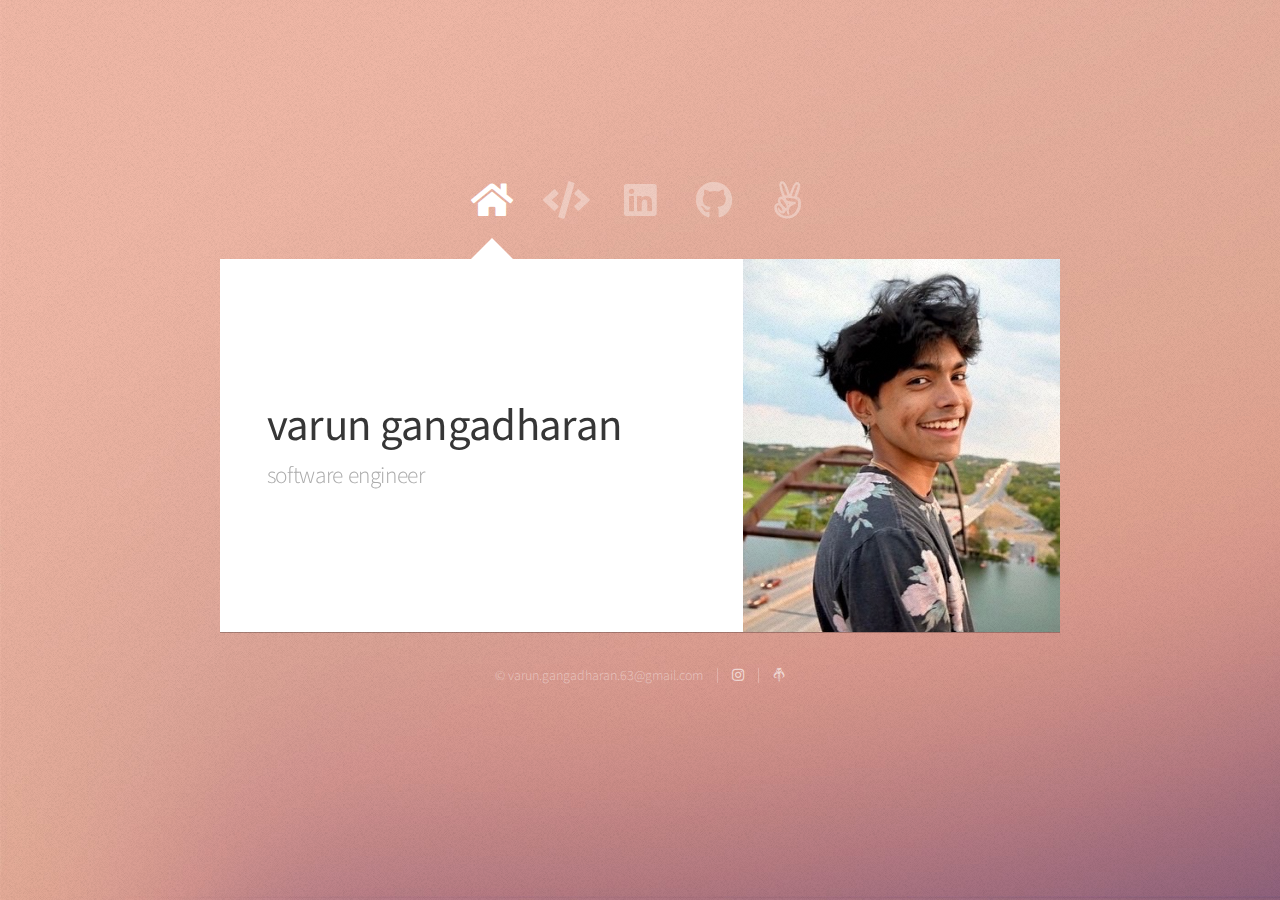
==== commit 72fd113d: "ting" ====
--- a/index.html
+++ b/index.html
@@ -92,7 +92,7 @@
 			<!-- Footer -->
 			<div id="footer">
 				<ul class="copyright">
-					<li>&copy; varunpg2@illinois.edu</li><li><a href="https://www.instagram.com/varun.gangadharan/" class="icon brands fa-instagram" target="_blank"></a></li><li><a href="https://letterboxd.com/varuntheg/" class="icon brands fa-mandalorian" target="_blank"></a></li>
+					<li>&copy; varun.gangadharan.63@gmail.com</li><li><a href="https://www.instagram.com/varun.gangadharan/" class="icon brands fa-instagram" target="_blank"></a></li><li><a href="https://letterboxd.com/varuntheg/" class="icon brands fa-mandalorian" target="_blank"></a></li>
 				</ul>
 			</div>
 
@@ -106,4 +106,4 @@
 			<script src="assets/js/main.js"></script>
 
 	</body>
-</html>+</html>
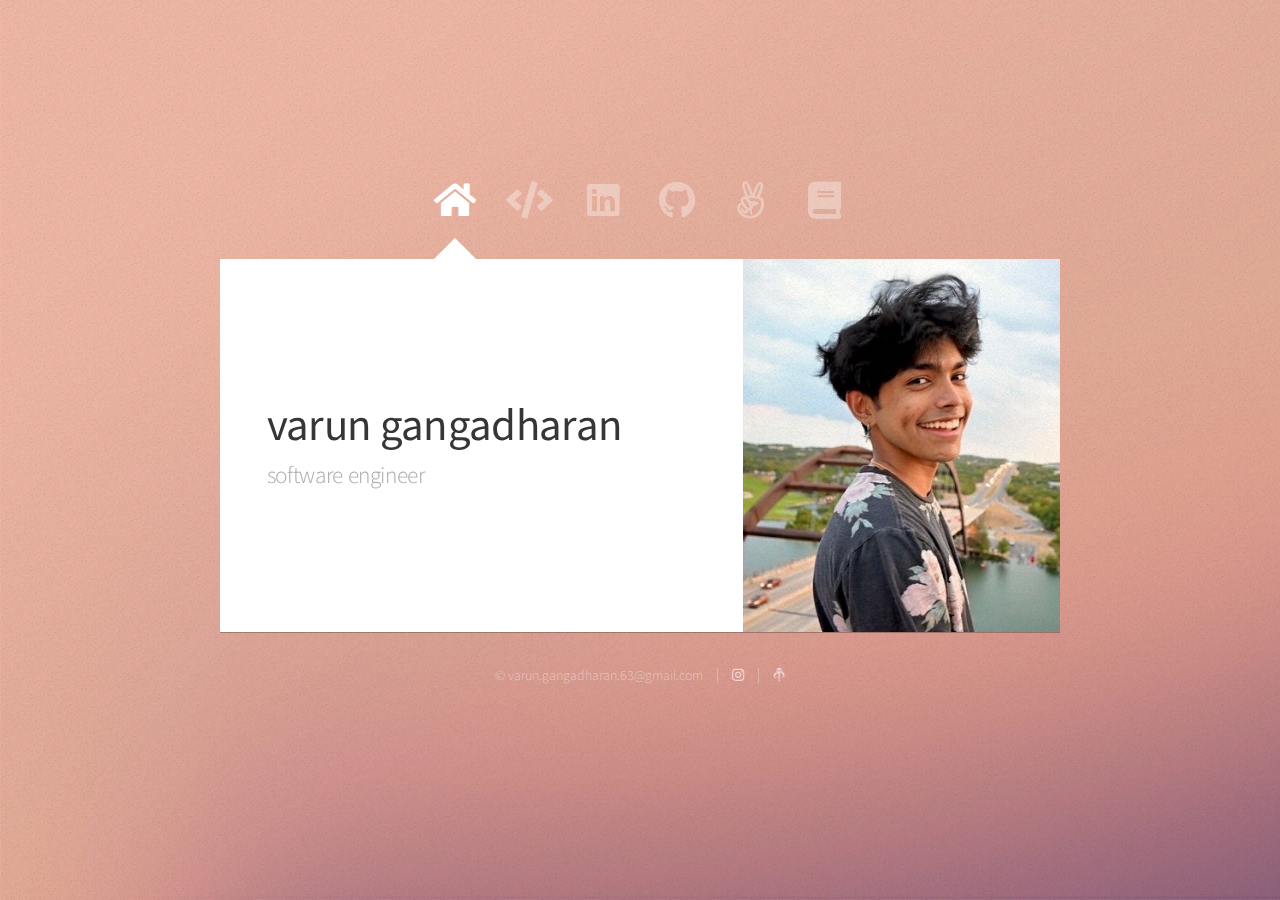
==== commit 278dc198: "added a proj and research section" ====
--- a/index.html
+++ b/index.html
@@ -15,11 +15,12 @@
 
 				<!-- Nav -->
 					<nav id="nav">
-						<a href="#" class="icon solid fa-home"><span>Home</span></a>
+						<a href="#" class="icon solid fa-home"><span>home</span></a>
 						<a href="projects.html" class="icon solid fa-code"><span>projects</span></a>
 						<a href="https://www.linkedin.com/in/varun-gangadharan-8949b71b5/" class="icon brands fa-linkedin"  target="_blank"><span>linkedin</span></a>
 						<a href="https://github.com/varun-gangadharan" class="icon brands fa-github"  target="_blank"><span>github</span></a>
 						<a href="resume.html" class="icon brands fa-angellist" target="_blank"><span>resume</span></a>
+						<a href="projects.html#research" class="icon solid fa-book"><span>research</span></a>
 					</nav>
 
 				<!-- Main -->
@@ -92,7 +93,7 @@
 			<!-- Footer -->
 			<div id="footer">
 				<ul class="copyright">
-					<li>&copy; varun.gangadharan.63@gmail.com</li><li><a href="https://www.instagram.com/varun.gangadharan/" class="icon brands fa-instagram" target="_blank"></a></li><li><a href="https://letterboxd.com/varuntheg/" class="icon brands fa-mandalorian" target="_blank"></a></li>
+					<li>&copy; varun.gangadharan.63@gmail.com</li><li><a href="https://www.instagram.com/varungangadharan/" class="icon brands fa-instagram" target="_blank"></a></li><li><a href="https://letterboxd.com/varuntheg/" class="icon brands fa-mandalorian" target="_blank"></a></li>
 				</ul>
 			</div>
 
--- a/assets/css/main.css
+++ b/assets/css/main.css
@@ -2223,3 +2223,87 @@
 .project-item .button {
     margin-top: 1rem;
 }
+
+
+.project-title {
+    color: #000;
+    transition: 0.3s;
+}
+
+.project-title:hover {
+    color: #f68a77; /* This should be your smoky peach color. Replace with the right hex if needed. */
+}
+
+.project-description {
+    color: #333;
+    margin-bottom: 1em; /* Add some space before the buttons. */
+}
+
+.project-links {
+    display: flex;
+    gap: 1em;
+}
+
+.github-button {
+    padding: 0.5em 1em;
+    font-size: 0.9em;
+    color: #000;
+    background-color: #f9f9f9;
+    border: none;
+    border-radius: 5px;
+    transition: background-color 0.3s;
+}
+
+.github-button:hover {
+    background-color: #f68a77; /* This should be your smoky peach color. Replace with the right hex if needed. */
+}
+
+.live-demo-button {
+    padding: 0.5em 1em;
+    font-size: 0.9em;
+    color: #000;
+    background-color: #f9f9f9;
+    border: none;
+    border-radius: 5px;
+    transition: background-color 0.3s;
+}
+
+.live-demo-button:hover {
+    background-color: #f68a77; /* This should be your smoky peach color. Replace with the right hex if needed. */
+}
+
+/* Research Paper Styling */
+#research .project-item {
+    background: #fde4e1; /* Soft peach background for aesthetic alignment */
+    box-shadow: 0 4px 8px rgba(0, 0, 0, 0.1); /* Adding a subtle shadow for depth */
+    transition: transform 0.3s, box-shadow 0.3s; /* Smooth transition for hover effect */
+}
+
+#research .project-item:hover {
+    transform: translateY(-5px); /* Slight lift on hover for a dynamic feel */
+    box-shadow: 0 6px 12px rgba(0, 0, 0, 0.15); /* Enhanced shadow on hover */
+}
+
+#research .project-title {
+    color: #c06c84; /* A shade of pink that complements the peach background */
+    margin-bottom: 15px; /* Spacing for clarity */
+}
+
+#research .project-description {
+    color: #555; /* A darker color for readability */
+    font-size: 0.9em; /* Slightly smaller font for a neat appearance */
+}
+
+#research .project-links .button {
+    background-color: #f68a77; /* Peachy button color */
+    color: white;
+    border-radius: 5px;
+    padding: 8px 15px;
+    text-decoration: none;
+    transition: background-color 0.3s; /* Transition for button hover effect */
+}
+
+#research .project-links .button:hover {
+    background-color: #e05656; /* Darker shade on hover */
+}
+
